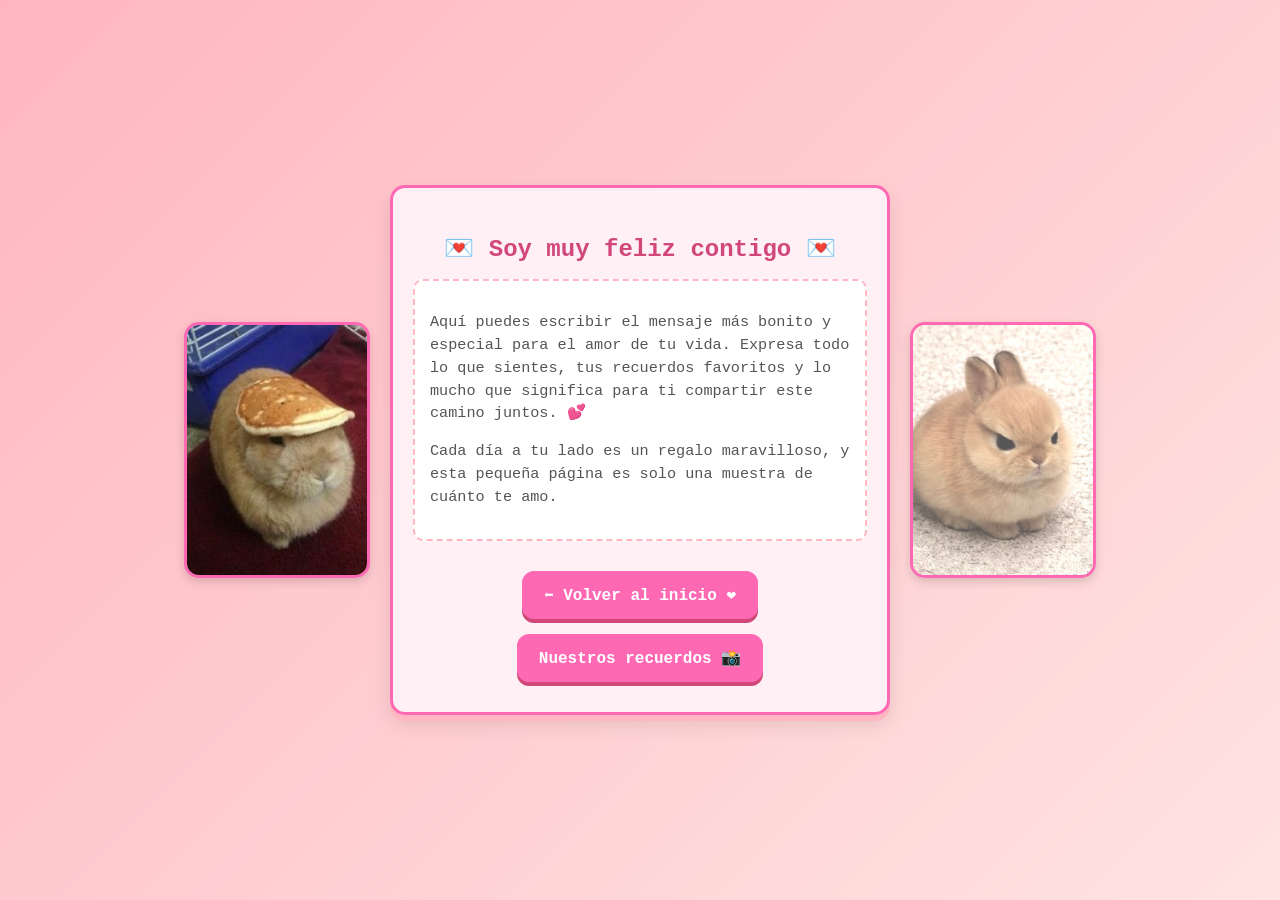
==== carta.html @ 3465b65e "first commit" ====
<!DOCTYPE html>
<html lang="es">
<head>
    <meta charset="UTF-8">
    <meta name="viewport" content="width=device-width, initial-scale=1.0">
    <title>Una linda carta para ti ❤️</title>
    <link rel="stylesheet" href="style.css">
</head>
<body class="inicio">

    <div class="carta-layout">
        <!-- Imagen del lado izquierdo -->
        <img src="fotos/5683975c231a305bc44030ab71d2d876.jpg" alt="Foto lateral" class="foto-lateral">

        <!-- Contenedor central de la carta -->
        <div class="container carta-container">
            <h1>💌 Soy muy feliz contigo 💌</h1>

            <div class="texto-carta">
                <p>Aquí puedes escribir el mensaje más bonito y especial para el amor de tu vida. Expresa todo lo que sientes, tus recuerdos favoritos y lo mucho que significa para ti compartir este camino juntos. 💕</p>
                <p>Cada día a tu lado es un regalo maravilloso, y esta pequeña página es solo una muestra de cuánto te amo.</p>
            </div>

            <a href="mensaje.html" class="btn">
                ⬅️ Volver al inicio ❤️
            </a>
            <a href="galeria.html" class="btn">
            Nuestros recuerdos 📸
        </a>
        </div>

        <!-- Imagen del lado derecho -->
        <img src="fotos/491f32eb492fda4aa619e1d18a497bc8.jpg" alt="Foto lateral" class="foto-lateral">
    </div>

</body>
</html>
---- style.css ----
body {
    font-family: 'Courier New', Courier, monospace;
    background: linear-gradient(135deg, #ffb6c1, #ffe4e1);
    display: flex;
    justify-content: center;
    align-items: center;
    min-height: 100vh; /* Cambiado para permitir scroll en celulares */
    margin: 0;
    padding: 15px;
    box-sizing: border-box;
}

.container {
    background: #fff0f5;
    padding: 30px 20px;
    border: 3px solid #ff69b4;
    border-radius: 15px;
    text-align: center;
    box-shadow: 0 6px 0px #ffb6c1, 0 10px 20px rgba(0, 0, 0, 0.1);
    max-width: 500px;
    width: 100%;
    box-sizing: border-box;
}

h1, h2 {
    color: #d1477a;
    font-size: 1.5rem;
}

.numero {
    font-size: 70px;
    color: #ff1493;
    font-weight: bold;
    text-shadow: 2px 2px 0px #ffb6c1;
}

button, .btn {
    display: inline-block;
    margin-top: 15px;
    padding: 12px 20px;
    border: 2px solid #ff69b4;
    border-radius: 12px;
    background: #ff69b4;
    color: white;
    font-weight: bold;
    text-decoration: none;
    cursor: pointer;
    box-shadow: 0 4px 0px #d1477a;
    transition: transform 0.1s ease, box-shadow 0.1s ease;
}

button:hover, .btn:hover {
    background: #ff1493;
    transform: translateY(2px);
    box-shadow: 0 2px 0px #d1477a;
}

.texto-carta {
    background: white;
    padding: 15px;
    border-radius: 10px;
    border: 2px dashed #ffb6c1;
    margin: 15px 0;
    color: #555;
    text-align: left;
    line-height: 1.5;
    font-size: 0.95rem;
}

.carta-layout {
    display: flex;
    align-items: center;
    justify-content: center;
    gap: 20px;
    max-width: 1100px;
    width: 100%;
    padding: 10px;
    box-sizing: border-box;
}

.foto-lateral {
    width: 180px;
    height: 250px;
    object-fit: cover;
    border: 3px solid #ff69b4;
    border-radius: 15px;
    box-shadow: 0 4px 10px rgba(0, 0, 0, 0.15);
    background: #fff0f5;
}

.galeria-container {
    max-width: 800px;
    width: 100%;
    box-sizing: border-box;
}

/* Reemplaza la sección del collage-grid y foto-collage en tu style.css con esto: */

.collage-grid {
    position: relative;
    height: 380px; /* Espacio para que las fotos floten libremente */
    margin: 20px auto;
    max-width: 650px;
    display: flex;
    justify-content: center;
    align-items: center;
    border: none !important;
    background: transparent !important;
    overflow: visible !important;
}

.foto-collage {
    position: absolute;
    width: 150px;
    height: 190px;
    object-fit: cover;
    border: 4px solid white !important; /* Borde blanco tipo polaroid */
    border-radius: 6px;
    box-shadow: 0 6px 15px rgba(0, 0, 0, 0.2);
    transition: transform 0.3s ease, z-index 0.3s ease;
    cursor: pointer;
    background: white;
}

/* Al pasar el mouse, la foto se endereza y pasa al frente */
.foto-collage:hover {
    transform: scale(1.15) rotate(0deg) !important;
    z-index: 99 !important;
    box-shadow: 0 12px 25px rgba(0, 0, 0, 0.3);
}

/* Inclinaciones y posiciones aleatorias para cada foto */
.foto-collage:nth-child(1) { transform: translate(-140px, -40px) rotate(-8deg); z-index: 1; }
.foto-collage:nth-child(2) { transform: translate(-70px, 30px) rotate(6deg); z-index: 2; }
.foto-collage:nth-child(3) { transform: translate(10px, -50px) rotate(-4deg); z-index: 3; }
.foto-collage:nth-child(4) { transform: translate(90px, 20px) rotate(9deg); z-index: 4; }
.foto-collage:nth-child(5) { transform: translate(-110px, 60px) rotate(-10deg); z-index: 5; }
.foto-collage:nth-child(6) { transform: translate(40px, 50px) rotate(5deg); z-index: 6; }
.foto-collage:nth-child(7) { transform: translate(140px, -30px) rotate(-6deg); z-index: 7; }
.foto-collage:nth-child(8) { transform: translate(-30px, -20px) rotate(3deg); z-index: 8; }
.foto-collage:nth-child(9) { transform: translate(70px, -70px) rotate(-5deg); z-index: 9; }

/* Estilos específicos para el fondo de la galería (con destellos) */
.body-galeria {
    background: linear-gradient(135deg, #dbe9f9, #e6ecf7);
    position: relative;
}

.body-galeria::before {
    content: '';
    position: absolute;
    top: 0; 
    left: 0; 
    width: 100%; 
    height: 100%;
    background-image: radial-gradient(#b3d9ff 1px, transparent 1px);
    background-size: 20px 20px;
    opacity: 0.5;
    pointer-events: none;
}

.app-window {
    background: #f0f4f8;
    border: 3px solid #7eaae5;
    border-radius: 10px;
    box-shadow: 5px 5px 0px rgba(0, 0, 0, 0.1);
    max-width: 900px;
    width: 100%;
    margin: 10px;
    overflow: hidden;
    display: flex;
    flex-direction: column;
}

.title-bar {
    background: #7eaae5;
    color: white;
    padding: 6px 10px;
    display: flex;
    justify-content: space-between;
    align-items: center;
    font-family: 'Courier New', Courier, monospace;
    font-weight: bold;
    font-size: 13px;
}

.title-text {
    margin-left: 5px;
}

.title-buttons {
    display: flex;
    gap: 5px;
}

.title-buttons span, .title-buttons a {
    width: 12px;
    height: 12px;
    border-radius: 50%;
    display: inline-block;
    border: 1px solid rgba(0,0,0,0.2);
}

.btn-min { background: #ffbd44; } 
.btn-max { background: #00ca4e; } 
.btn-close { background: #ff605c; cursor: pointer; } 

.galeria-container {
    background: transparent !important;
    border: none !important;
    padding: 15px !important;
    margin: 0 !important;
    max-width: 100% !important;
    box-shadow: none !important;
}

.app-window .collage-grid {
    border: 2px dashed #7eaae5 !important;
    background: white !important;
}

.app-window .foto-collage {
    border: 2px solid #7eaae5 !important;
}

.body-galeria .btn {
    background: #7eaae5 !important;
    border: 2px solid #5c8dc7 !important;
    box-shadow: 0 4px 0px #5c8dc7 !important;
}

.body-galeria .btn:hover {
    background: #6a9dd6 !important;
}

/* Visor emergente más pequeño, centrado y con fondo suave */
/* Animación de apertura y cierre para el modal */
.modal {
    display: none; 
    position: fixed; 
    z-index: 1000; 
    left: 0;
    top: 0;
    width: 100%;
    height: 100%;
    background-color: rgba(255, 182, 193, 0.4);
    backdrop-filter: blur(3px);
    justify-content: center;
    align-items: center;
    opacity: 0;
    transition: opacity 0.3s ease; /* Transición suave para aparecer y desaparecer */
}

.modal.activo {
    display: flex;
    opacity: 1;
}

.modal-contenido {
    max-width: 380px;
    max-height: 70vh;
    width: 90%;
    border: 4px solid #7eaae5;
    border-radius: 15px;
    box-shadow: 0 10px 25px rgba(0, 0, 0, 0.15);
    object-fit: contain;
    background: white;
    padding: 5px;
    transform: scale(0.8);
    transition: transform 0.3s ease;
}

.modal.activo .modal-contenido {
    transform: scale(1);
}

.cerrar-modal {
    position: absolute;
    top: 20px;
    right: 30px;
    color: #5c8dc7;
    font-size: 35px;
    font-weight: bold;
    cursor: pointer;
    background: white;
    border-radius: 50%;
    width: 40px;
    height: 40px;
    display: flex;
    justify-content: center;
    align-items: center;
    box-shadow: 0 3px 6px rgba(0,0,0,0.1);
}

.cerrar-modal:hover {
    color: #ff605c;
}

/* Contenedor interno del modal para alinear imagen y texto */
.modal-content-wrapper {
    display: flex;
    flex-direction: column;
    align-items: center;
    text-align: center;
    max-width: 90%;
    animation: zoomIn 0.3s ease;
}

.modal-contenido {
    max-width: 320px;
    max-height: 60vh;
    width: 100%;
    border: 4px solid #7eaae5;
    border-radius: 15px;
    box-shadow: 0 10px 25px rgba(0, 0, 0, 0.15);
    object-fit: contain;
    background: white;
    padding: 5px;
}

/* Estilo para el texto debajo de la imagen en el modal */
#texto-modal {
    margin-top: 15px;
    color: #5c8dc7;
    background: white;
    padding: 10px 20px;
    border-radius: 12px;
    border: 2px dashed #7eaae5;
    font-family: 'Courier New', Courier, monospace;
    font-size: 0.95rem;
    font-weight: bold;
    box-shadow: 0 4px 10px rgba(0, 0, 0, 0.1);
    max-width: 320px;
    box-sizing: border-box;
}

/* Animación del modal */
.modal {
    display: none; 
    position: fixed; 
    z-index: 1000; 
    left: 0;
    top: 0;
    width: 100%;
    height: 100%;
    background-color: rgba(255, 182, 193, 0.4);
    backdrop-filter: blur(3px);
    justify-content: center;
    align-items: center;
    opacity: 0;
    transition: opacity 0.3s ease;
}

.modal.activo {
    display: flex;
    opacity: 1;
}

.cerrar-modal {
    position: absolute;
    top: 20px;
    right: 30px;
    color: #5c8dc7;
    font-size: 35px;
    font-weight: bold;
    cursor: pointer;
    background: white;
    border-radius: 50%;
    width: 40px;
    height: 40px;
    display: flex;
    justify-content: center;
    align-items: center;
    box-shadow: 0 3px 6px rgba(0,0,0,0.1);
}

.cerrar-modal:hover {
    color: #ff605c;
}

@keyframes zoomIn {
    from { transform: scale(0.8); opacity: 0; }
    to { transform: scale(1); opacity: 1; }
}

/* --- MEDIA QUERY PARA ADAPTAR LA CARTA EN CELULARES --- */
@media (max-width: 768px) {
    .carta-layout {
        flex-direction: column; /* Apila la foto izquierda, el texto y la foto derecha en orden vertical */
        align-items: center;
        gap: 15px;
    }

    .foto-lateral {
        width: 150px; /* Reduce un poco el ancho en móviles */
        height: 200px; /* Reduce la altura proporcionalmente */
    }

    .container {
        padding: 20px 15px;
        max-width: 90%;
    }

    .texto-carta {
        font-size: 0.85rem;
        padding: 12px;
    }
}

/* Pantalla del mensaje final centrado */
.modal-mensaje {
    display: none;
    position: fixed;
    z-index: 2000;
    left: 0;
    top: 0;
    width: 100%;
    height: 100%;
    background-color: rgba(255, 182, 193, 0.6);
    backdrop-filter: blur(4px);
    justify-content: center;
    align-items: center;
}

.contenido-mensaje-final {
    background: #fff0f5;
    border: 4px solid #7eaae5;
    border-radius: 20px;
    padding: 40px 30px;
    text-align: center;
    box-shadow: 0 15px 35px rgba(0, 0, 0, 0.2);
    max-width: 90%;
    width: 450px;
    animation: zoomInFinal 0.4s ease forwards;
}

.texto-agradecimiento {
    color: #ff1493;
    font-size: 1.8rem;
    font-weight: bold;
    text-shadow: 2px 2px 0px #ffb6c1;
    margin: 0;
    line-height: 1.4;
    font-family: 'Courier New', Courier, monospace;
}

@keyframes zoomInFinal {
    0% {
        transform: scale(0.5);
        opacity: 0;
    }
    100% {
        transform: scale(1);
        opacity: 1;
    }
}

.contador-container {
    background: #fff0f5;
    border: 3px dashed #ffb6c1;
    padding: 20px;
    border-radius: 15px;
    text-align: center;
    max-width: 500px;
    margin: 20px auto;
    box-shadow: 0 5px 15px rgba(0,0,0,0.05);
}

.contador-container p {
    font-size: 1.2rem;
    color: #ff1493;
    font-weight: bold;
    margin: 5px 0;
    font-family: 'Courier New', Courier, monospace;
}

.sub-contador {
    font-size: 0.95rem !important;
    color: #5c8dc7 !important;
}
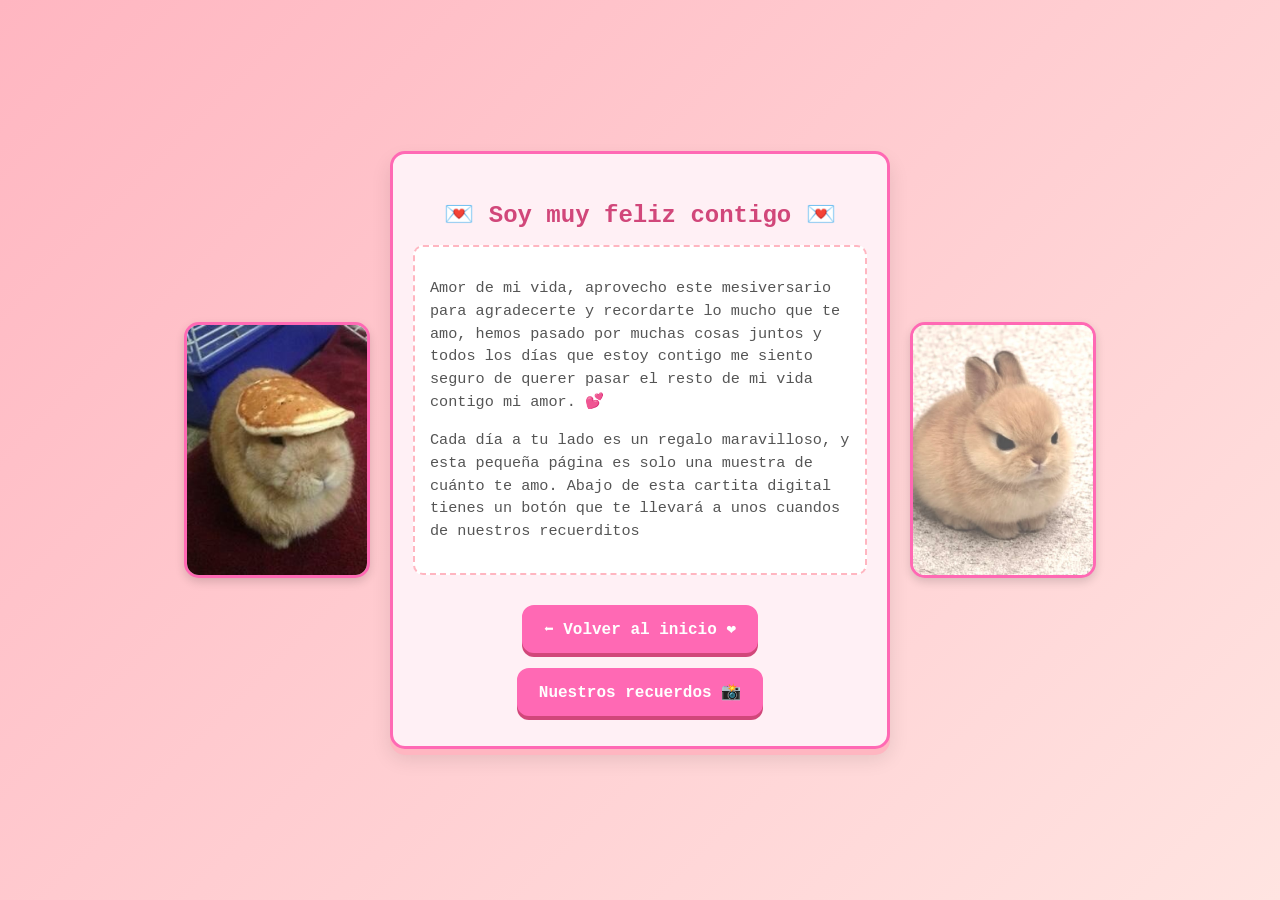
==== commit 926b2b4e: "Revise love message for monthiversary celebration Updated the message content to express love and gr" ====
--- a/carta.html
+++ b/carta.html
@@ -17,8 +17,8 @@
             <h1>💌 Soy muy feliz contigo 💌</h1>
 
             <div class="texto-carta">
-                <p>Aquí puedes escribir el mensaje más bonito y especial para el amor de tu vida. Expresa todo lo que sientes, tus recuerdos favoritos y lo mucho que significa para ti compartir este camino juntos. 💕</p>
-                <p>Cada día a tu lado es un regalo maravilloso, y esta pequeña página es solo una muestra de cuánto te amo.</p>
+                <p>Amor de mi vida, aprovecho este mesiversario para agradecerte y recordarte lo mucho que te amo, hemos pasado por muchas cosas juntos y todos los días que estoy contigo me siento seguro de querer pasar el resto de mi vida contigo mi amor. 💕</p>
+                <p>Cada día a tu lado es un regalo maravilloso, y esta pequeña página es solo una muestra de cuánto te amo. Abajo de esta cartita digital tienes un botón que te llevará a unos cuandos de nuestros recuerditos</p>
             </div>
 
             <a href="mensaje.html" class="btn">
@@ -34,4 +34,4 @@
     </div>
 
 </body>
-</html>+</html>
